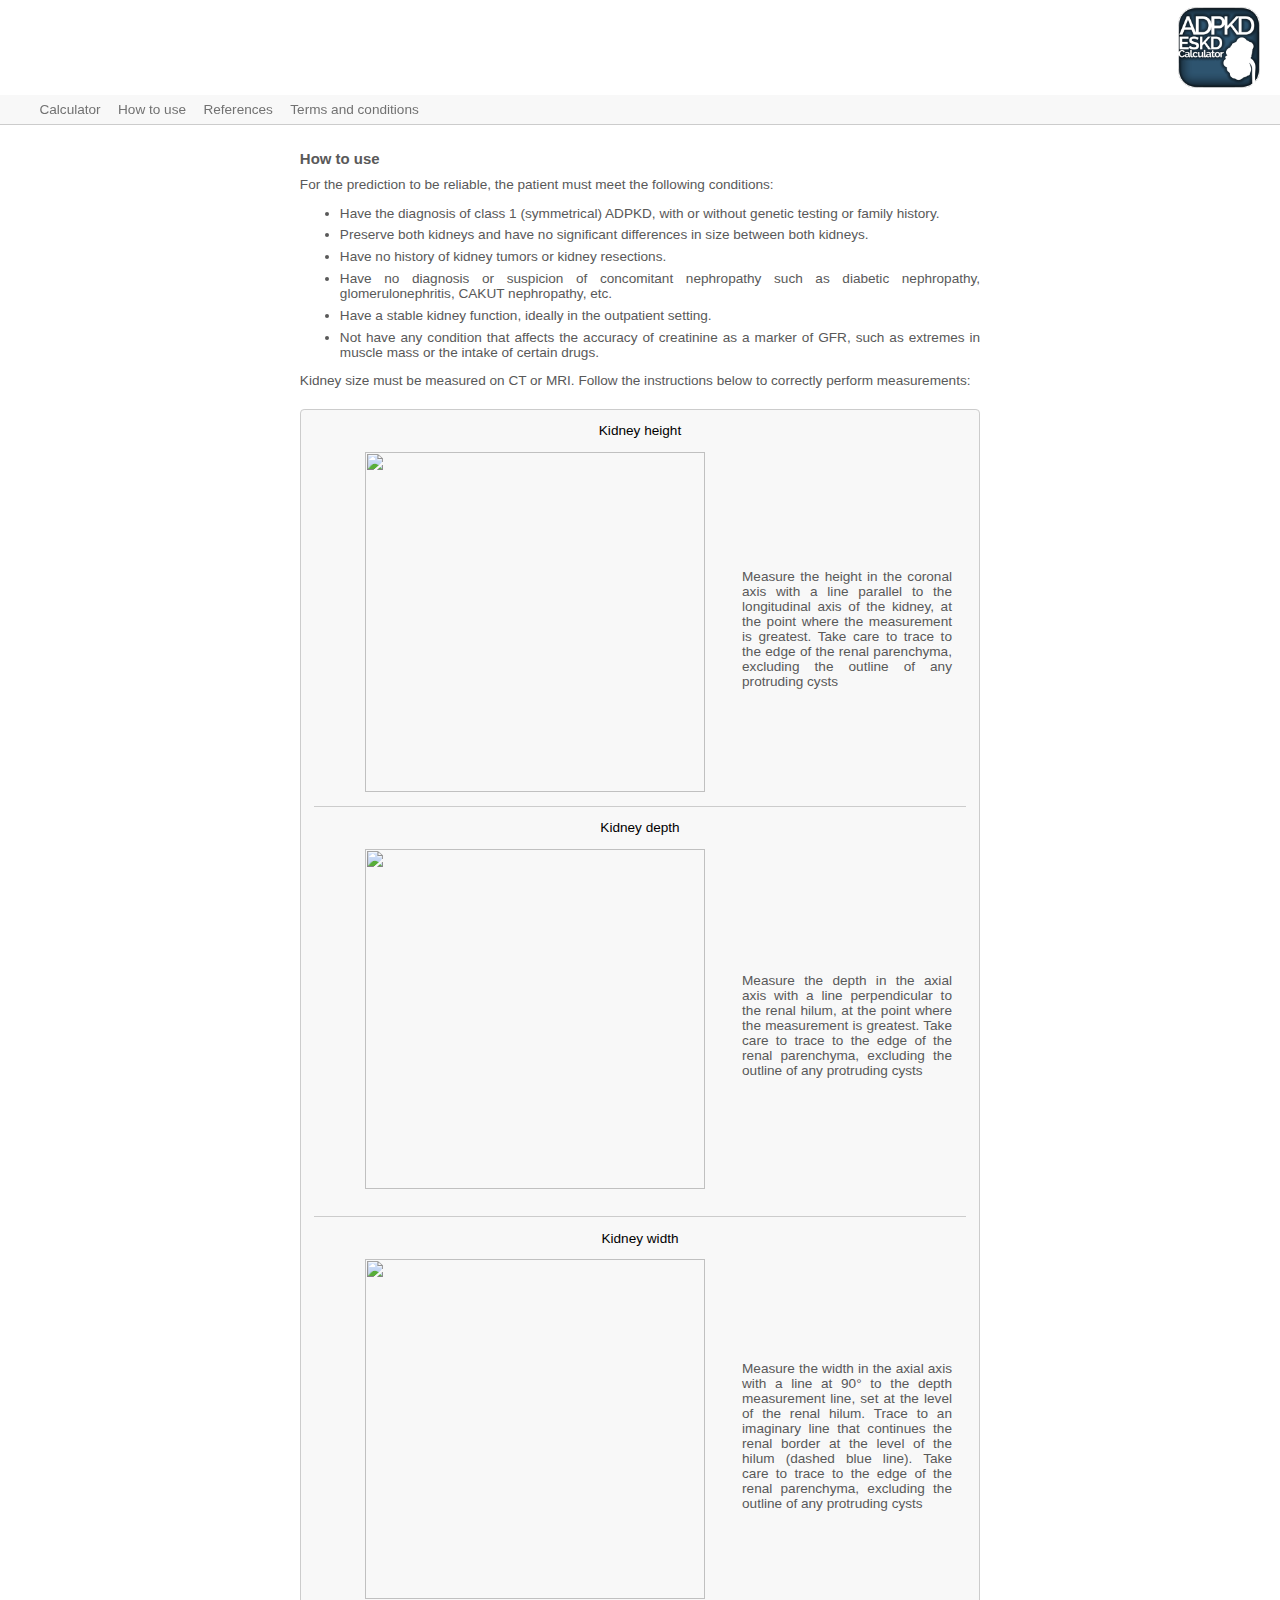
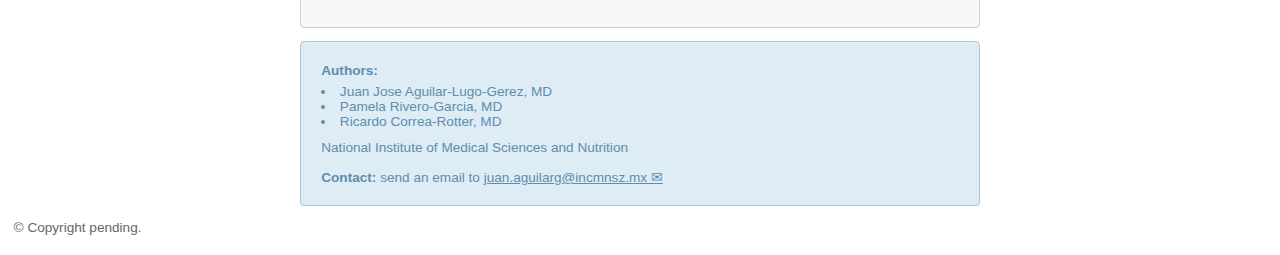
==== how_to_use.html @ 2967961a "a" ====
<html lang="en">
	
<head>
	<title>ADPKD Lifetime ESKD Risk Calculator</title>
	<link rel="apple-touch-icon" href="images/apple-touch-icon.png">
	<link rel="stylesheet" href="styles.css">
	<script src="jstat.js"></script>
	<link rel="icon" href="favicon.ico" type="image/x-icon" />
	<link rel="apple-touch-icon" href="images/icon-152.png">
	<meta name="theme-color" content="white"/>
	<meta name="mobile-web-app-capable" content="yes">
	<meta name="apple-mobile-web-app-status-bar-style" content="black">
	<meta name="apple-mobile-web-app-title" content="ADPKD lifetime ESKD risk model">
	<meta name="msapplication-TileImage" content="images/icon-144.png">
	<meta name="msapplication-TileColor" content="#FFFFFF">
	<link rel="manifest" href="manifest.json">
	<meta charset="utf-8">
</head>

<body>
	
<div id="loader_container">
	<div id="loader"></div>
</div>
		
<div id="header_fixed" class="header">
	<div class="header_title">
		<ul>
			<h1 class="header_title_text">ADPKD Lifetime ESKD Risk Calculator</h1>
			<img class="header_title_icon" src="images/icon_white.png">
		</ul>
	</div>
	<div class="header_navigator">
		<ui>
		   <li> <a href="index.html">Calculator</a></li>
		   <li> <a href="how_to_use.html">How to use</a></li>
		   <li> <a href="references.html">References</a></li>
		   <li> <a href="termsandconditions.html">Terms and conditions</a></li>
		</ui>
	</div>
</div>
	
<section>
  <div class="section_introduction section_introduction_short" id="section_introduction">
		<h1>How to use</h1>
		<span>For the prediction to be reliable, the patient must meet the following conditions:</span>
		<ul>
			<li>Have the diagnosis of class 1 (symmetrical) ADPKD, with or without genetic testing or family history.</li>
			<li>Preserve both kidneys and have no significant differences in size between both kidneys.</li>
			<li>Have no history of kidney tumors or kidney resections.</li>
			<li>Have no diagnosis or suspicion of concomitant nephropathy such as diabetic nephropathy, glomerulonephritis, CAKUT nephropathy, etc.</li>
			<li>Have a stable kidney function, ideally in the outpatient setting.</li>
			<li>Not have any condition that affects the accuracy of creatinine as a marker of GFR, such as extremes in muscle mass or the intake of certain drugs.</li>
	  	</ul>
		<span>Kidney size must be measured on CT or MRI. Follow the instructions below to correctly perform measurements:</span>
	</div>
</section>
	
<section class="section_how_to">
	<div class="how_to_box">
		<div class="how_to_axis_1">
			<span>Kidney height</span>
			<div class="how_to_imageandtext">
				<img class="how_to_image" src="images/tc_height.png">
				<div class="how_to_text">Measure the height in the coronal axis with a line parallel to the longitudinal axis of the kidney, at the point where the measurement is greatest. Take care to trace to the edge of the renal parenchyma, excluding the outline of any protruding cysts</div>
			</div>
		</div>
		<div class="how_to_axis_2">
			<span>Kidney depth</span>
			<div class="how_to_imageandtext">
				<img class="how_to_image" src="images/tc_depth.png">
				<div class="how_to_text">Measure the depth in the axial axis with a line perpendicular to the renal hilum, at the point where the measurement is greatest. Take care to trace to the edge of the renal parenchyma, excluding the outline of any protruding cysts</div>
			</div>
		</div>
		<div class="how_to_axis_2">
			<span>Kidney width</span>
			<div class="how_to_imageandtext">
				<img class="how_to_image" src="images/tc_width.png">
				<div class="how_to_text">Measure the width in the axial axis with a line at 90° to the depth measurement line, set at the level of the renal hilum. Trace to an imaginary line that continues the renal border at the level of the hilum (dashed blue line). Take care to trace to the edge of the renal parenchyma, excluding the outline of any protruding cysts</div>
			</div>
		</div>
	</div>
</section>

<footer>
	<div class="footer">
		<div class="footer_authors">
			<span class="footer_authors_word">Authors:</span>
			<ui>
				<li>Juan Jose Aguilar-Lugo-Gerez, MD</li>
				<li>Pamela Rivero-Garcia, MD</li>
				<li>Ricardo Correa-Rotter, MD</li>				
			</ui>
			<span class="footer_authors_institute">National Institute of Medical Sciences and Nutrition</span>
		</div>
		<div class="footer_contact">
			<span class="footer_contact_word">Contact:</span>
			<span>send an email to</span>
			<span><a href="mailto: juan.aguilarg@incmnsz.mx" class="footer_contact_mail">juan.aguilarg@incmnsz.mx &#9993;</a></span>
		</div>
	</div>
</footer>   
	
<div class="copyright">&copy; Copyright pending.</div>
		
<script src="scripts.js"></script>   

</body>

</html>
---- styles.css ----
@media only screen and (min-device-width: 480px){
*{font-size: .36cm}
}

@media only screen and (max-device-width: 480px){
*{font-size: .7cm}
}

input::-webkit-outer-spin-button,
input::-webkit-inner-spin-button {
  -webkit-appearance: none;
  margin: 0;
}

input[type=number] {
  -moz-appearance: textfield;
}

*{
	margin:none;
	padding:none;
	font-family:Verdana, Geneva, sans-serif;
	box-sizing:border-box;
}

body{
	margin:0;
	padding:0;
}

#loader_container {
    position: fixed;
    top: 0;
    left: 0;
    width: 100%;
    height: 100%;
    background-color: rgba(250,250,250,.8);
    display: flex;
    justify-content: center;
    align-items: center;
    z-index: 2;
}

@keyframes fadeOut {
 	0% {
    opacity: 1;
 }
 	100% {
	opacity: 0;
	display: none;
}
}

#loader {
    border: 8px solid #979797;
	border-top: 8px solid #2090B5;
    border-radius: 50%;
    width: 4em;
    height: 4em;
    animation: spin .4s linear infinite;
}

@keyframes spin {
    0% { transform: rotate(0deg); }
    100% { transform: rotate(360deg); }
}

#content {
    display: block;
}

.header{
	position: fixed;
	width: 100%;
	z-index: 3;
	border-top: solid #CCCCCC 200px;
	margin-top: -200px;
}

.header_title{
	margin:0;
	padding: 0;
	background-image:url(images/header.jpg);
	background-size:cover;
	border: 5em #7D4243;
}

.header_title ul{
	display:flex;
	justify-content:space-between;
	align-items:center;
	margin:0;
	padding:0;
}

.header_title_text{
	color:#FFF;
	padding-left:2em;
	padding-right:1em;
	flex-grow:9999;
	font-size:1.7em;
}

.header_title_icon{
	flex-grow:1;
	padding:.5em;
	margin-right:1em;
	width:30%;
	max-width:7em;
}

.header_navigator {
	padding: 0 0 .5em 2.4em;
	background-color:f8f8f8;
	border-bottom:solid #CCCCCC .3mm;
}

.header_navigator ul{
	white-space: nowrap;
	list-style: none;
}

.header_navigator li{
	display:inline-flex;	
	text-decoration:none;
	padding: .5em .5em 0 .5em;
	white-space: nowrap;
}

.header_navigator li a{
	color:#727272;
	text-decoration:none;
}

section {
	display:flex;
	justify-content:center;
	align-items:center;
	margin:0;
	padding:0;
}

.section_introduction {
	width:50em;
	color:595959;
	align-items:center;
	font-weight:normal;
	margin:-185px 2em 0em 2em;
	text-align: justify;
	z-index: 1;
}

.section_introduction_short {
	margin: 0 2em 1em 2em;
}

.section_introduction h1{
    font-size:1.1em;
	font-weight:bold;
}

.section_introduction li {
	margin: .5em 0 .5em 0;
}

.section_calculator {
	display:flex;
	flex-wrap: wrap;
	justify-content:space-around;
	align-items: baseline;
}

.calculator_input {
	flex-grow:9999;
	width:30em;
	border: solid #CCCCCC .3mm;
	border-radius:.3em;
	background-color:f8f8f8;
	padding:1.2em 1em 1em 1em;
	margin:0 1em 0 1em;
}

.units{
	display:flex;
	padding: 0 0 1.2em 0;
	border-bottom: solid #CCCCCC .3mm;
	margin: 0 0 1em 0;
}

.units_international{
	width:50%;
	flex-grow:9999;
	padding:.7em;
	border-radius:.3em 0 0 .3em;
	margin:0 -.2em 0 0;
}

.units_imperial{
	width:50%;
	flex-grow:9999;
	padding:.7em;
	border-radius:0 .3em .3em 0;
	margin:0 0 0 -.2em;
}

.calculator_predictor {
	display:flex;
}

.calculator_predictor_name {
	width:20em;
	margin:.1em;
	color:#000;
	padding:.5em;
	display:flex;
	align-items:center;
	border-radius:.3em;
}

.calculator_predictor_value {
	width:100%;
	margin:.2em;
	align-items:center;
	display:flex;
}

.calculator_predictor_value input {
    width:100%;
    padding:.6em;
	border: solid #868686 .3mm;
	border-radius:.3em;
}

.calculator_predictor_value_units {
    margin: 0 0 0 -2.7em;
	color:595959;
}

.calculator_predictor_value_units_years {
    margin-left:-3.5em;
	color:595959;
}

.calculator_predictor_value_height_international {
	width:100%;
	margin:.2em;
	align-items:center;
	display:flex;
}

.calculator_predictor_value_height_international input {
    width:100%;
    padding:.6em;
	border: solid #868686 .3mm;
	border-radius:.3em;
}

.calculator_predictor_value_height_international span {
	margin-left:-2em;
	color:595959;	
}

.calculator_predictor_value_height_imperial {
	width:100%;
	margin:.2em;
	align-items:center;
	display:flex;
}

#height_imperial_ft{
	width: 50%;
    padding:.6em;
	border: solid #868686 .3mm;
	border-radius:.3em 0 0 .3em;
	margin-right:-.1em;
}

#height_imperial_in{
	width: 50.8%;
    padding:.6em;
	border: solid #868686 .3mm;
	border-radius: 0 .3em .3em 0;
	margin:0;
}


#height_imperial_units_ft {
	margin: 0 1.2em 0 -2em;
	color:595959;	
}

#height_imperial_units_in{
	margin:0 -5em 0 -2em;
	color:595959;
}

.sex_male {
	width:50%;
	flex-grow:9999;
	padding:.7em;
	border-radius:.3em 0 0 .3em;
	margin: 0 -.2em 0 0;
}

.sex_female {
	width:50%;
	flex-grow:9999;
	padding:.7em;
	border-radius:0 .3em .3em 0;
	margin: 0 0 0 -.2em;
}

.creatinine_units {
    width:100%;
	margin:0;
	padding:0;
	display: flex;
}

.creatinine_units_mg{
	width:5.2em;
	flex-grow:9999;
	padding:.6em;
	border-radius:0;
	margin: 0 -.2em 0 -.2em;
}

.creatinine_units_mmol{
	width:5.2em;
	flex-grow:9999;
	padding:.6em;
	border-radius:0 .3em .3em 0;
	margin: 0 0 0 -.2em;
}

.calculator_input_kidney_side{
	padding: .6em;
	border-top: solid #CCCCCC .3mm;
	margin: 1em 0 0 0;
	text-align: center;
}

.error {
	display: none;
}

.error_triangle_container {
	display: flex;
	margin: -.6em 0 -.8em 0;
}
	
.error_triangle_pre_box {
	width:20em;
	margin:.1em;
	padding:.5em;
	display:flex;
}

.error_triangle_box {
	width:100%;
	display: flex;
}

.error_triangle {
	width: 0;
	height: 0;
	border-left: .75em solid transparent;
	border-right: .75em solid transparent;
	border-bottom: 1.5em solid #953031;
	margin: 0 0 0 1em;
}

.error_container {
	display: flex;
}
	
.error_pre_box {
	width:20em;
	margin:.1em;
	padding:.5em;
	display:flex;
}

.error_message {
	width:100%;
	margin:.2em;
	padding: .5em 0 .5em 0;
	text-align: center;
 	background-color: #EFDEDE;
	border-radius: .3em;
	font-size: 1em;
	color:#953031;
	border: solid #953031 .3mm;
}

.calculator_output {
	width:18em;
	flex-grow: 9999;
	margin:0;
	display: block;
	border: solid #CCCCCC .3mm;
	border-radius:.3em;
	background-color:f8f8f8;
	margin:1em 1em 0 1em;
	padding:.6em 1em 0 1em;
}

.calculator_output_buttons {
	display:flex;
	margin: 0 0 .7em 0;
}

.calculate {
	width:50%;
	flex-grow:9999;
	padding:1em 1em 1em .6em;
	border-radius:.3em 0 0 .3em;
	color:#000000;
	cursor:pointer;
	margin:.3em;
	margin-right:-.2em;
	background-color:#C2E5D7;
	border: solid #868686 .3mm;
}

.calculate:hover {
	background-color:#A9DAC6;
}

.calculate:disabled{
	background-color:f8f8f8;
	color:#BFBFBF;
	border: solid #BFBFBF .3mm;
	cursor:default;
}

.clean {
	width:50%;
	flex-grow:9999;
	padding:1em;
	border-radius:0 .3em .3em 0;
	color:#090909;
	cursor:pointer;
	margin:.3em;
	margin-left:-.2em;
	border: solid #868686 .3mm;
	background-color:#E6C9C9;
}

.clean:hover {
	background-color:#DAAFAF;
}

.calculator_output_results {
	padding: 0 0 1.5em 0;
}

.calculator_output_result {
	color:#0B0B0B;	
	padding: 0em 1.5em 0 1.5em;
	border-top: solid #CCCCCC .3mm;
	margin: 1em 0 0 0;
	text-align: center;
	align-content:space-around;
	display: block;
}

.calculator_output_result_value {
	display: block;
	margin-top: .6em;
	font-size: 1.2em;
}

.calculator_output_result_descriptor {
	display: block;
	margin-top: .6em;
	color:595959;
}

.calculator_output_result_risk_container {
	display: flex;
	justify-content: space-between;
	align-items: center;
	width: 100%;
	height: 2em;
}

.calculator_output_result_risk_box{
	flex: 1; 
	height: 2em;
	margin: 2em -1px 0 0;
}

#calculator_output_result_risk_box_1{
	flex-basis: 5%;
	border-radius:.3em 0 0 .3em;
	background-color:#C2E5D7;
	border: solid #868686 .3mm;
}

#calculator_output_result_risk_box_2{
	flex-basis: 30%;
	background-color:#D7EBD1;
	border: solid #868686 .3mm;
}

#calculator_output_result_risk_box_3{
	flex-basis: 30%;
	background-color:#FFFADD;
	border: solid #868686 .3mm;
}

#calculator_output_result_risk_box_4{
	flex-basis: 30%;
	background-color:#F5E5D8;
	border: solid #868686 .3mm;
}

#calculator_output_result_risk_box_5{
	flex-basis: 5%;
	border-radius:0 .3em .3em 0;
	background-color:#E6C9C9;
	border: solid #868686 .3mm;
}

#calculator_output_result_risk_pre_triangle{
	flex: 1; 
	flex-basis: 90%;
}

#calculator_output_result_risk_triangle{
	flex: 1; 
	width: 0;
	height: 0;
	border-left: .75em solid transparent;
	border-right: .75em solid transparent;
	border-bottom: 1.5em solid #595959;
	margin: -.5em -.75em 0 -.75em;
}

#calculator_output_result_risk_post_triangle{
	flex: 1; 
	flex-basis: 10%;
}

#result_risk_category{
	flex: 1; 
	color:#000000;
	margin: 0 -.75em 0 -.75em;
	color:#0B0B0B;	
	text-align: center;
	font-size: 1.2em;
}

footer {
	display:flex;
	justify-content:center;
	align-items:center;
	margin:0;
	padding:0;
}

.footer {
	width:50em;
	border: solid #ACC3D4 .3mm;
	border-radius:.3em;
	background-color:deecf6;
	margin:1em;
	padding:1em;
	color:608cae;
	display:flex;
	flex-wrap:wrap;
	align-items:center;
}

.footer_authors {
	flex-grow:9999;
	margin:.5em;
}

.footer_authors_word {
	display:block;
	font-weight:bold;
	margin-bottom:.5em;
}

.footer_authors_institute {
	display:block;
	margin-top:.8em;
	font-weight:lighter;
	font-size: 1em;
}

.footer_contact {
	display:block;
	flex-grow:1;
	margin:.5em;
}

.footer_contact_word {
	font-weight:bold;
}

.footer_contact_mail{
	text-decoration:underline;
	color:608cae;
	cursor:pointer;
}

.flipped{
    transform: scaleX(-1);
    display: inline-block;
	text-decoration:underline;
	color:608cae;
	cursor:pointer;
}

.copyright {
	width:20em;
	margin:0 1em 1.5em 1em;
	color:#666;
}

.button_grey {
	background-color:#E9E9E9;
	border: solid #868686 .3mm;
	color:#0E0E0E;
	cursor:pointer;
}

.button_grey:hover{
	background-color:#DCDCDC;
}

.button_grey_clicked{
	background-color:#C3C3C3;
}

.button_grey_clicked:hover{
	background-color:#C3C3C3;
}

.section_how_to {
	display:flex;
	justify-content:space-around;
	align-items: baseline;
	color:#000;
	margin: .5em 0 0 0;
}

.how_to_box {
	width:50em;
	border: solid #CCCCCC .3mm;
	border-radius:.3em;
	background-color:f8f8f8;
	padding: 0em 1em 0em 1em;
	margin:0 1em 0 1em;
}

.how_to_axis_1{
	padding: 0em;
	text-align: center;
	margin: 1em 0 1em 0;
}

.how_to_axis_2{
	border-top: solid #CCCCCC .3mm;
	padding: 1em 0 1em 0;
	text-align: center;
	margin: 0;
}

.how_to_imageandtext{
	display: flex;
	flex-wrap: wrap;
	justify-content:space-around;
	margin: 1em;
}

.how_to_image{
	flex-grow:9999;
	width:25em;
	padding: 0 1em 0 1em;
}

.how_to_text{
	flex-grow:9999;
	width:10em;
	text-align: justify;
    display: flex;
    align-items: center;
	margin: 1em 0 0 0;
	color: 595959;
}
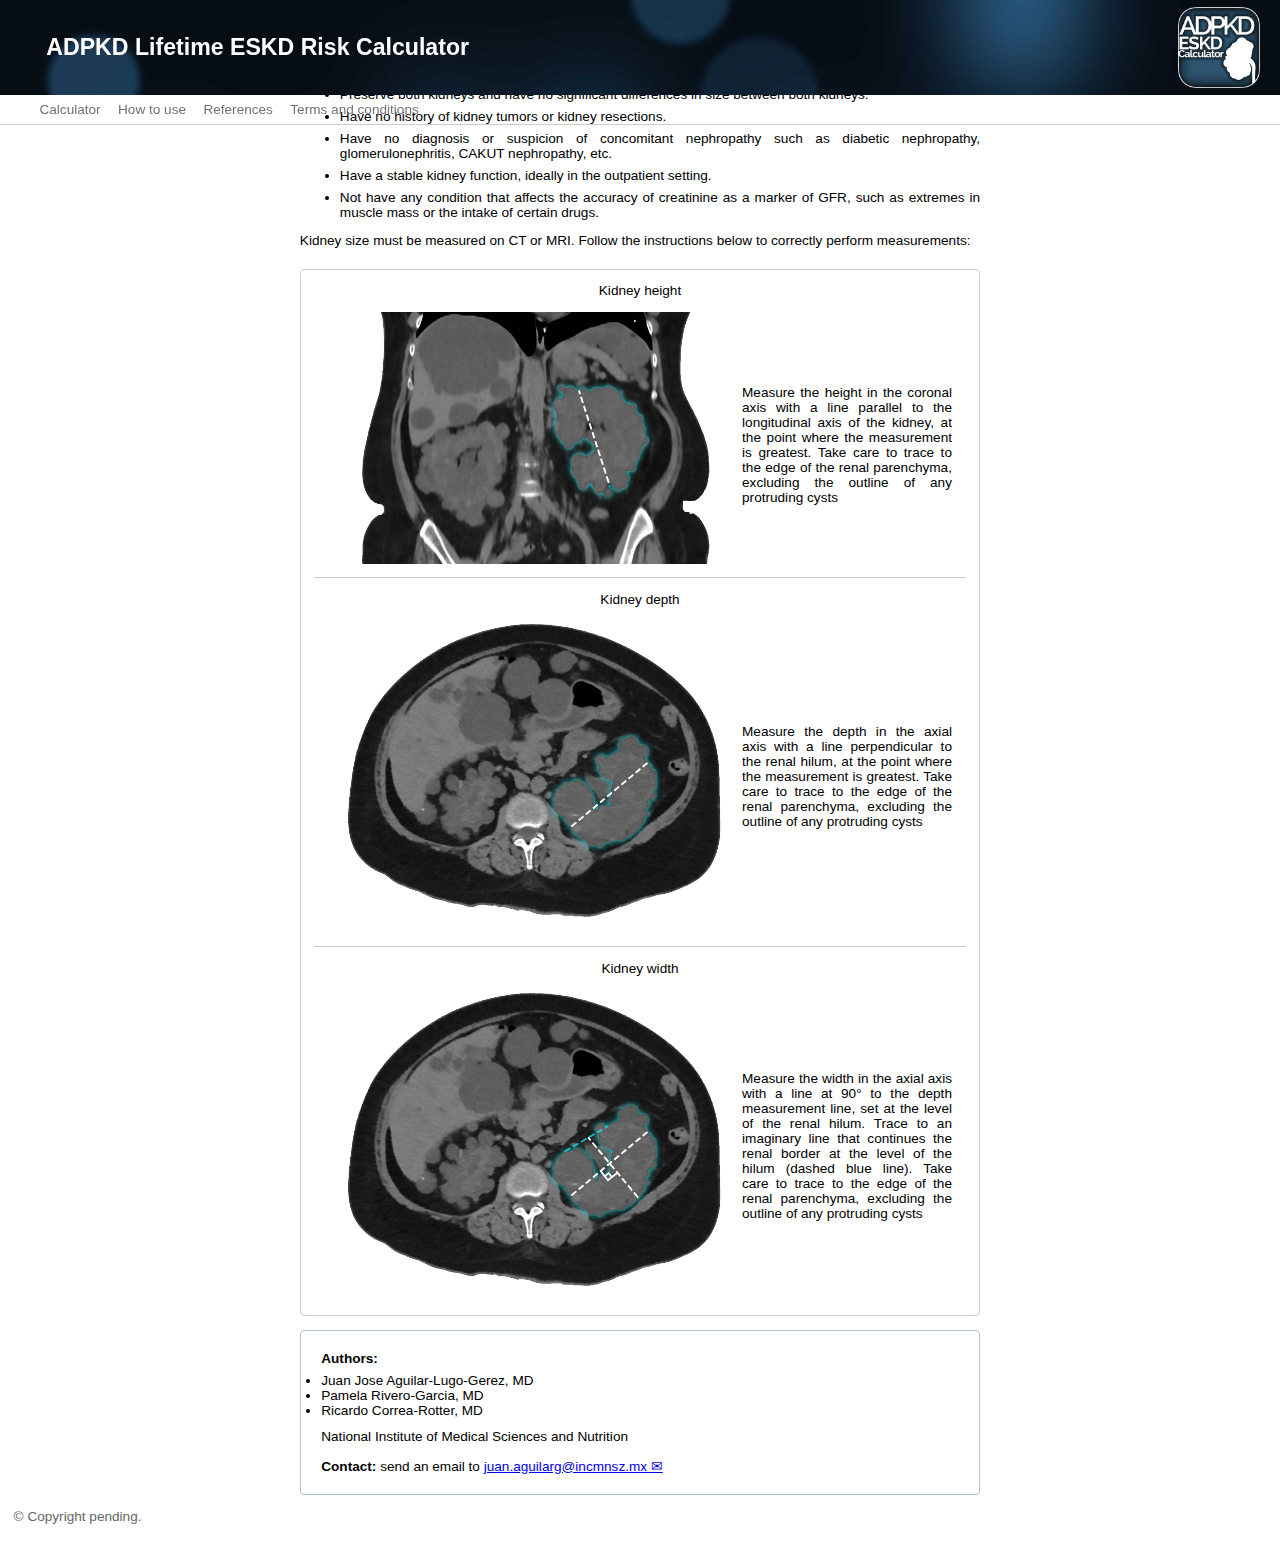
==== commit c4260d22: "a" ====
--- a/how_to_use.html
+++ b/how_to_use.html
@@ -1,3 +1,4 @@
+<!DOCTYPE html>
 <html lang="en">
 	
 <head>
@@ -15,6 +16,7 @@
 	<meta name="msapplication-TileColor" content="#FFFFFF">
 	<link rel="manifest" href="manifest.json">
 	<meta charset="utf-8">
+	<meta name="apple-mobile-web-app-status-bar-style" content="black">
 </head>
 
 <body>
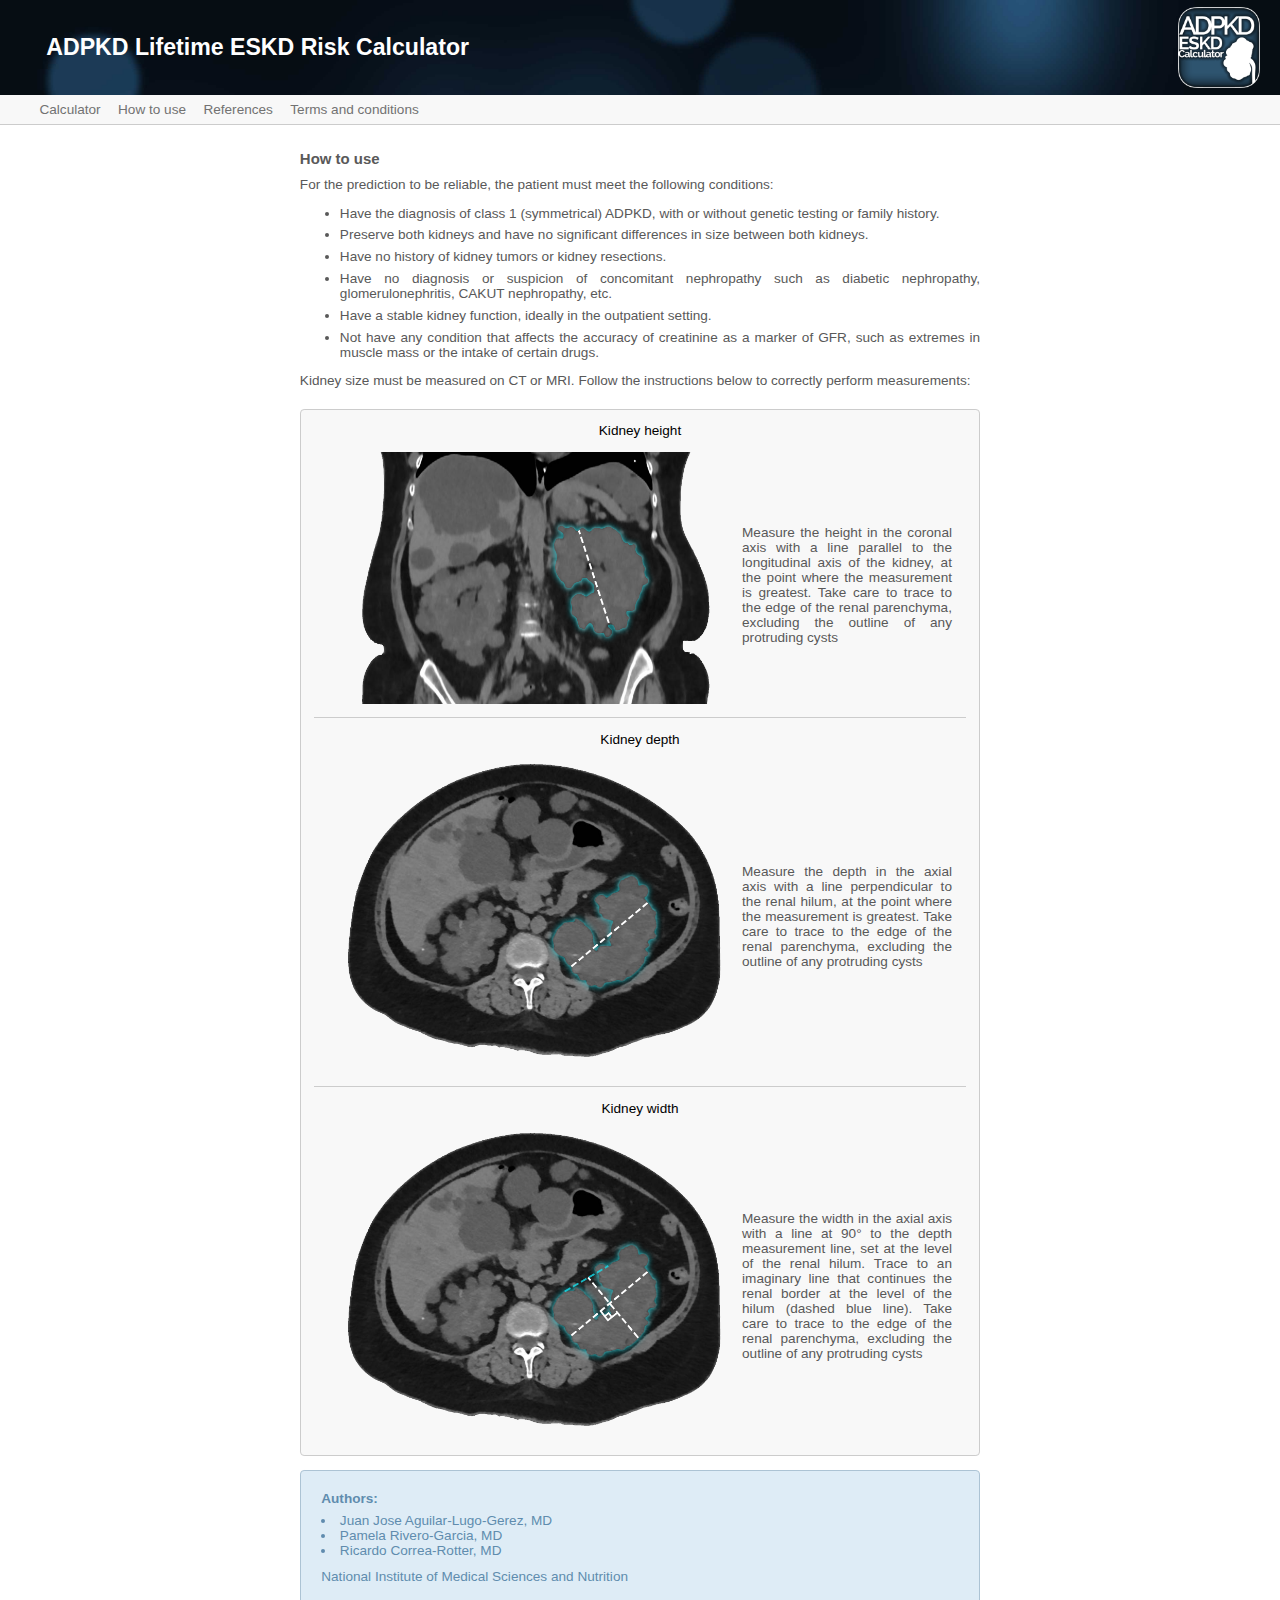
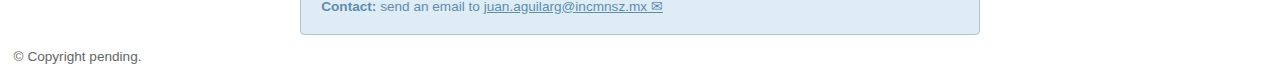
==== commit d1203f42: "A" ====
--- a/how_to_use.html
+++ b/how_to_use.html
@@ -1,4 +1,3 @@
-<!DOCTYPE html>
 <html lang="en">
 	
 <head>
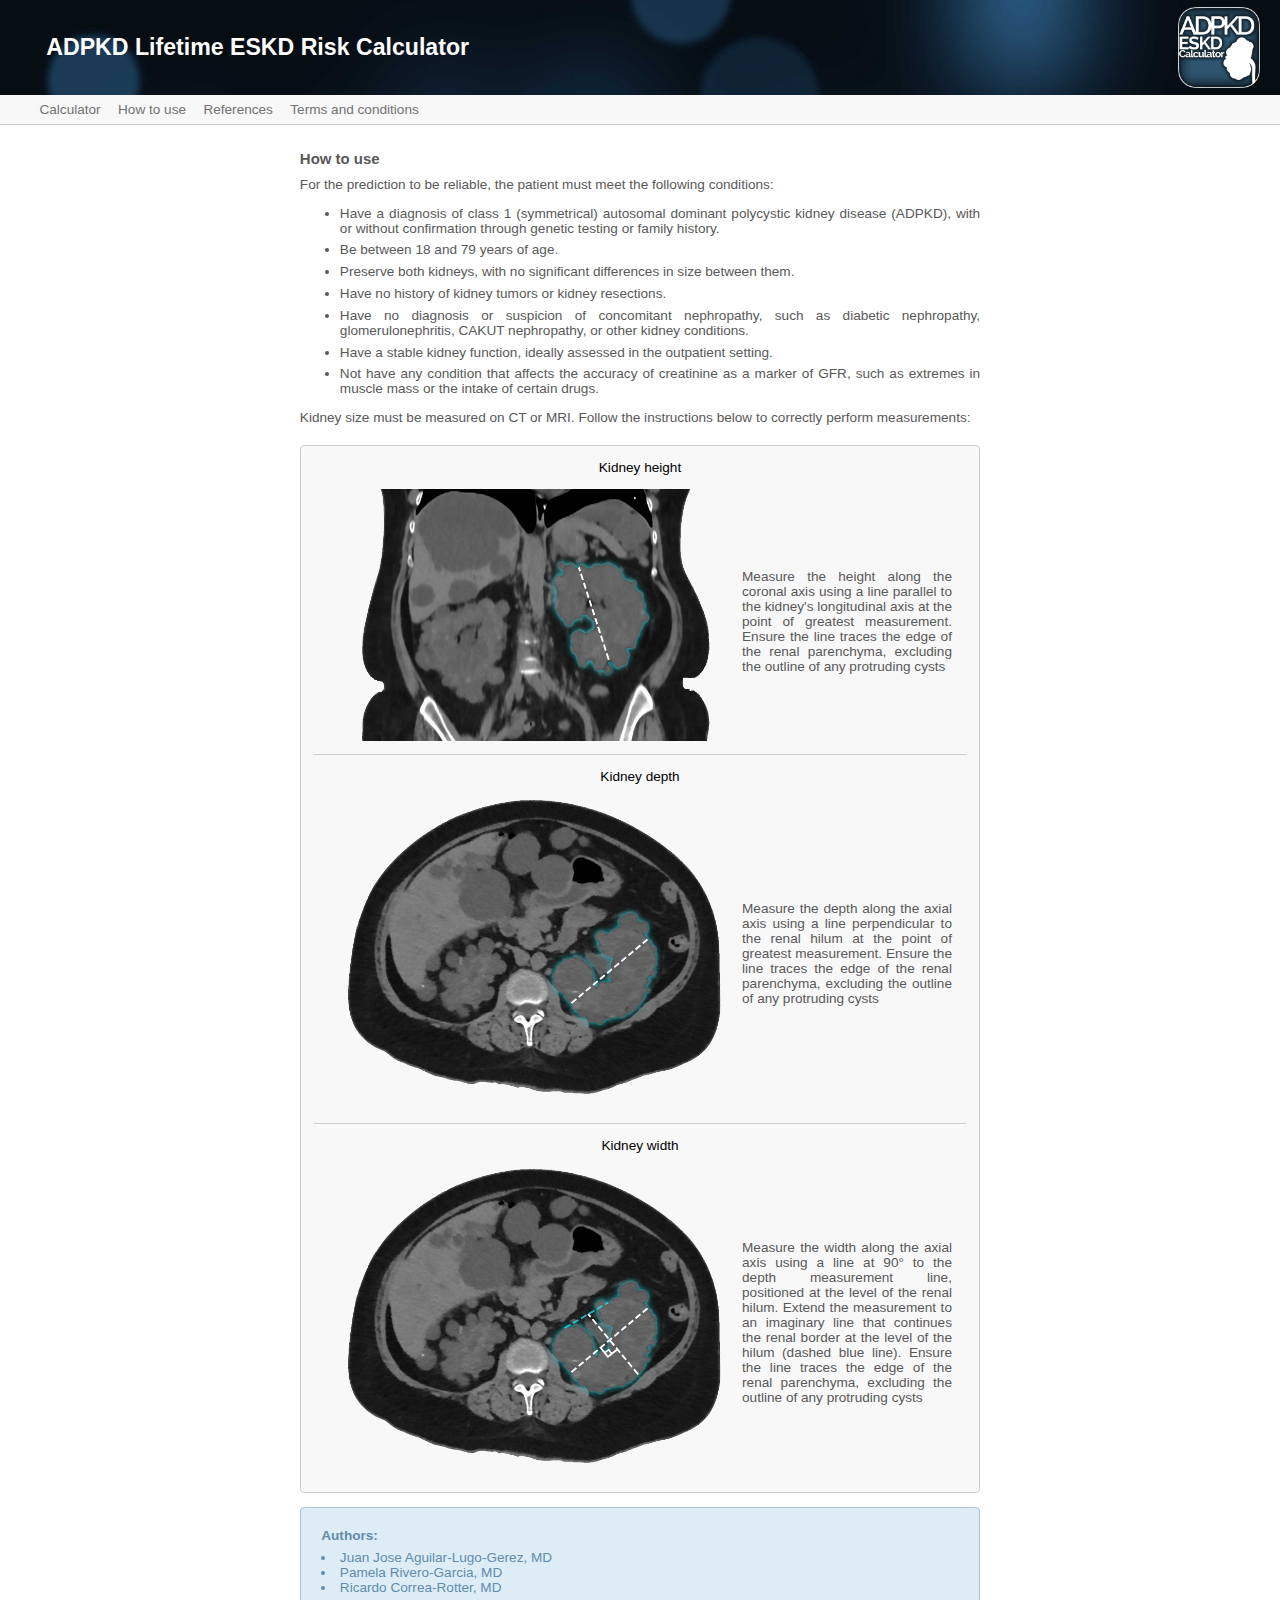
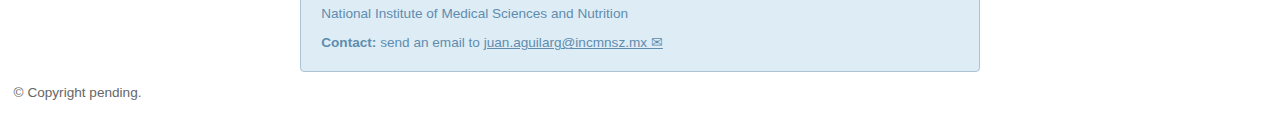
==== commit 932b8caf: "a" ====
--- a/how_to_use.html
+++ b/how_to_use.html
@@ -42,15 +42,16 @@
 </div>
 	
 <section>
-  <div class="section_introduction section_introduction_short" id="section_introduction">
+  <div class="section_introduction" id="section_introduction">
 		<h1>How to use</h1>
 		<span>For the prediction to be reliable, the patient must meet the following conditions:</span>
 		<ul>
-			<li>Have the diagnosis of class 1 (symmetrical) ADPKD, with or without genetic testing or family history.</li>
-			<li>Preserve both kidneys and have no significant differences in size between both kidneys.</li>
+			<li>Have a diagnosis of class 1 (symmetrical) autosomal dominant polycystic kidney disease (ADPKD), with or without confirmation through genetic testing or family history.</li>
+			<li>Be between 18 and 79 years of age.</li>
+			<li>Preserve both kidneys, with no significant differences in size between them.</li>
 			<li>Have no history of kidney tumors or kidney resections.</li>
-			<li>Have no diagnosis or suspicion of concomitant nephropathy such as diabetic nephropathy, glomerulonephritis, CAKUT nephropathy, etc.</li>
-			<li>Have a stable kidney function, ideally in the outpatient setting.</li>
+			<li>Have no diagnosis or suspicion of concomitant nephropathy, such as diabetic nephropathy, glomerulonephritis, CAKUT nephropathy, or other kidney conditions.</li>
+			<li>Have a stable kidney function, ideally assessed in the outpatient setting.</li>
 			<li>Not have any condition that affects the accuracy of creatinine as a marker of GFR, such as extremes in muscle mass or the intake of certain drugs.</li>
 	  	</ul>
 		<span>Kidney size must be measured on CT or MRI. Follow the instructions below to correctly perform measurements:</span>
@@ -63,21 +64,21 @@
 			<span>Kidney height</span>
 			<div class="how_to_imageandtext">
 				<img class="how_to_image" src="images/tc_height.png">
-				<div class="how_to_text">Measure the height in the coronal axis with a line parallel to the longitudinal axis of the kidney, at the point where the measurement is greatest. Take care to trace to the edge of the renal parenchyma, excluding the outline of any protruding cysts</div>
+				<div class="how_to_text">Measure the height along the coronal axis using a line parallel to the kidney's longitudinal axis at the point of greatest measurement. Ensure the line traces the edge of the renal parenchyma, excluding the outline of any protruding cysts</div>
 			</div>
 		</div>
 		<div class="how_to_axis_2">
 			<span>Kidney depth</span>
 			<div class="how_to_imageandtext">
 				<img class="how_to_image" src="images/tc_depth.png">
-				<div class="how_to_text">Measure the depth in the axial axis with a line perpendicular to the renal hilum, at the point where the measurement is greatest. Take care to trace to the edge of the renal parenchyma, excluding the outline of any protruding cysts</div>
+				<div class="how_to_text">Measure the depth along the axial axis using a line perpendicular to the renal hilum at the point of greatest measurement. Ensure the line traces the edge of the renal parenchyma, excluding the outline of any protruding cysts</div>
 			</div>
 		</div>
 		<div class="how_to_axis_2">
 			<span>Kidney width</span>
 			<div class="how_to_imageandtext">
 				<img class="how_to_image" src="images/tc_width.png">
-				<div class="how_to_text">Measure the width in the axial axis with a line at 90° to the depth measurement line, set at the level of the renal hilum. Trace to an imaginary line that continues the renal border at the level of the hilum (dashed blue line). Take care to trace to the edge of the renal parenchyma, excluding the outline of any protruding cysts</div>
+				<div class="how_to_text">Measure the width along the axial axis using a line at 90° to the depth measurement line, positioned at the level of the renal hilum. Extend the measurement to an imaginary line that continues the renal border at the level of the hilum (dashed blue line). Ensure the line traces the edge of the renal parenchyma, excluding the outline of any protruding cysts</div>
 			</div>
 		</div>
 	</div>
--- a/styles.css
+++ b/styles.css
@@ -145,13 +145,9 @@
 	color:595959;
 	align-items:center;
 	font-weight:normal;
-	margin:-185px 2em 0em 2em;
+	margin:-185px 2em 1em 2em;
 	text-align: justify;
 	z-index: 1;
-}
-
-.section_introduction_short {
-	margin: 0 2em 1em 2em;
 }
 
 .section_introduction h1{
@@ -163,21 +159,81 @@
 	margin: .5em 0 .5em 0;
 }
 
+.hidden {
+	display: none;
+}
+
+.section_install {
+	display: none;
+	margin: 0em 2em 1em 2em;
+	width:50em;
+	border-radius:.3em;
+	padding:1em;
+	color:#000000;
+	background-color:#eefff7;
+	border: solid #868686 .3mm;
+	gap: 1em;
+    align-items: center;
+}
+
+.install_button {
+	flex: 1; 
+	padding:.5em .5em .5em .5em;
+	border-radius:.3em;
+	color:#000000;
+	cursor:pointer;
+	margin:0em;
+	background-color:#C2E5D7;
+	border: solid #868686 .3mm;
+
+}
+
+.install_button:hover {
+	background-color:#A9DAC6;
+}
+
+
+.section_install span {
+	flex: 2; 
+	text-align:center;
+}
+
+.installation_instructions{
+	display: none;
+	margin: 0em 2em 1em 2em;
+	width:50em;
+	border-radius:.3em;
+	padding:0 1em 0 1em;
+	color:#000000;
+	background-color:#eefff7;
+	border: solid #868686 .3mm;
+	text-align: center;
+	justify-content: center;
+}
+
+.export_icon {
+	width: 1em;
+	height: 1em;
+}
+
 .section_calculator {
 	display:flex;
 	flex-wrap: wrap;
+	gap: 1em;
+	margin:0 2em 1em 2em;
 	justify-content:space-around;
-	align-items: baseline;
+	align-items:flex-start;
+	width:50em;
+
 }
 
 .calculator_input {
 	flex-grow:9999;
-	width:30em;
+	width:29em;
 	border: solid #CCCCCC .3mm;
 	border-radius:.3em;
 	background-color:f8f8f8;
 	padding:1.2em 1em 1em 1em;
-	margin:0 1em 0 1em;
 }
 
 .units{
@@ -338,6 +394,7 @@
 	border-top: solid #CCCCCC .3mm;
 	margin: 1em 0 0 0;
 	text-align: center;
+	font-size: 1em;
 }
 
 .error {
@@ -394,14 +451,13 @@
 }
 
 .calculator_output {
-	width:18em;
+	width:20em;
 	flex-grow: 9999;
 	margin:0;
 	display: block;
 	border: solid #CCCCCC .3mm;
 	border-radius:.3em;
 	background-color:f8f8f8;
-	margin:1em 1em 0 1em;
 	padding:.6em 1em 0 1em;
 }
 
@@ -547,7 +603,6 @@
 	flex: 1; 
 	color:#000000;
 	margin: 0 -.75em 0 -.75em;
-	color:#0B0B0B;	
 	text-align: center;
 	font-size: 1.2em;
 }
@@ -565,9 +620,9 @@
 	border: solid #ACC3D4 .3mm;
 	border-radius:.3em;
 	background-color:deecf6;
-	margin:1em;
+	margin:0 2em 1em 2em;
 	padding:1em;
-	color:608cae;
+	color:#608cae;
 	display:flex;
 	flex-wrap:wrap;
 	align-items:center;
@@ -603,7 +658,7 @@
 
 .footer_contact_mail{
 	text-decoration:underline;
-	color:608cae;
+	color:#608cae;
 	cursor:pointer;
 }
 
@@ -611,7 +666,7 @@
     transform: scaleX(-1);
     display: inline-block;
 	text-decoration:underline;
-	color:608cae;
+	color:#608cae;
 	cursor:pointer;
 }
 
@@ -645,7 +700,7 @@
 	justify-content:space-around;
 	align-items: baseline;
 	color:#000;
-	margin: .5em 0 0 0;
+	margin: .5em 2em 0 2em;
 }
 
 .how_to_box {
@@ -654,13 +709,14 @@
 	border-radius:.3em;
 	background-color:f8f8f8;
 	padding: 0em 1em 0em 1em;
-	margin:0 1em 0 1em;
+	margin:0 0 1em 0;
 }
 
 .how_to_axis_1{
 	padding: 0em;
 	text-align: center;
 	margin: 1em 0 1em 0;
+
 }
 
 .how_to_axis_2{
@@ -668,6 +724,7 @@
 	padding: 1em 0 1em 0;
 	text-align: center;
 	margin: 0;
+
 }
 
 .how_to_imageandtext{
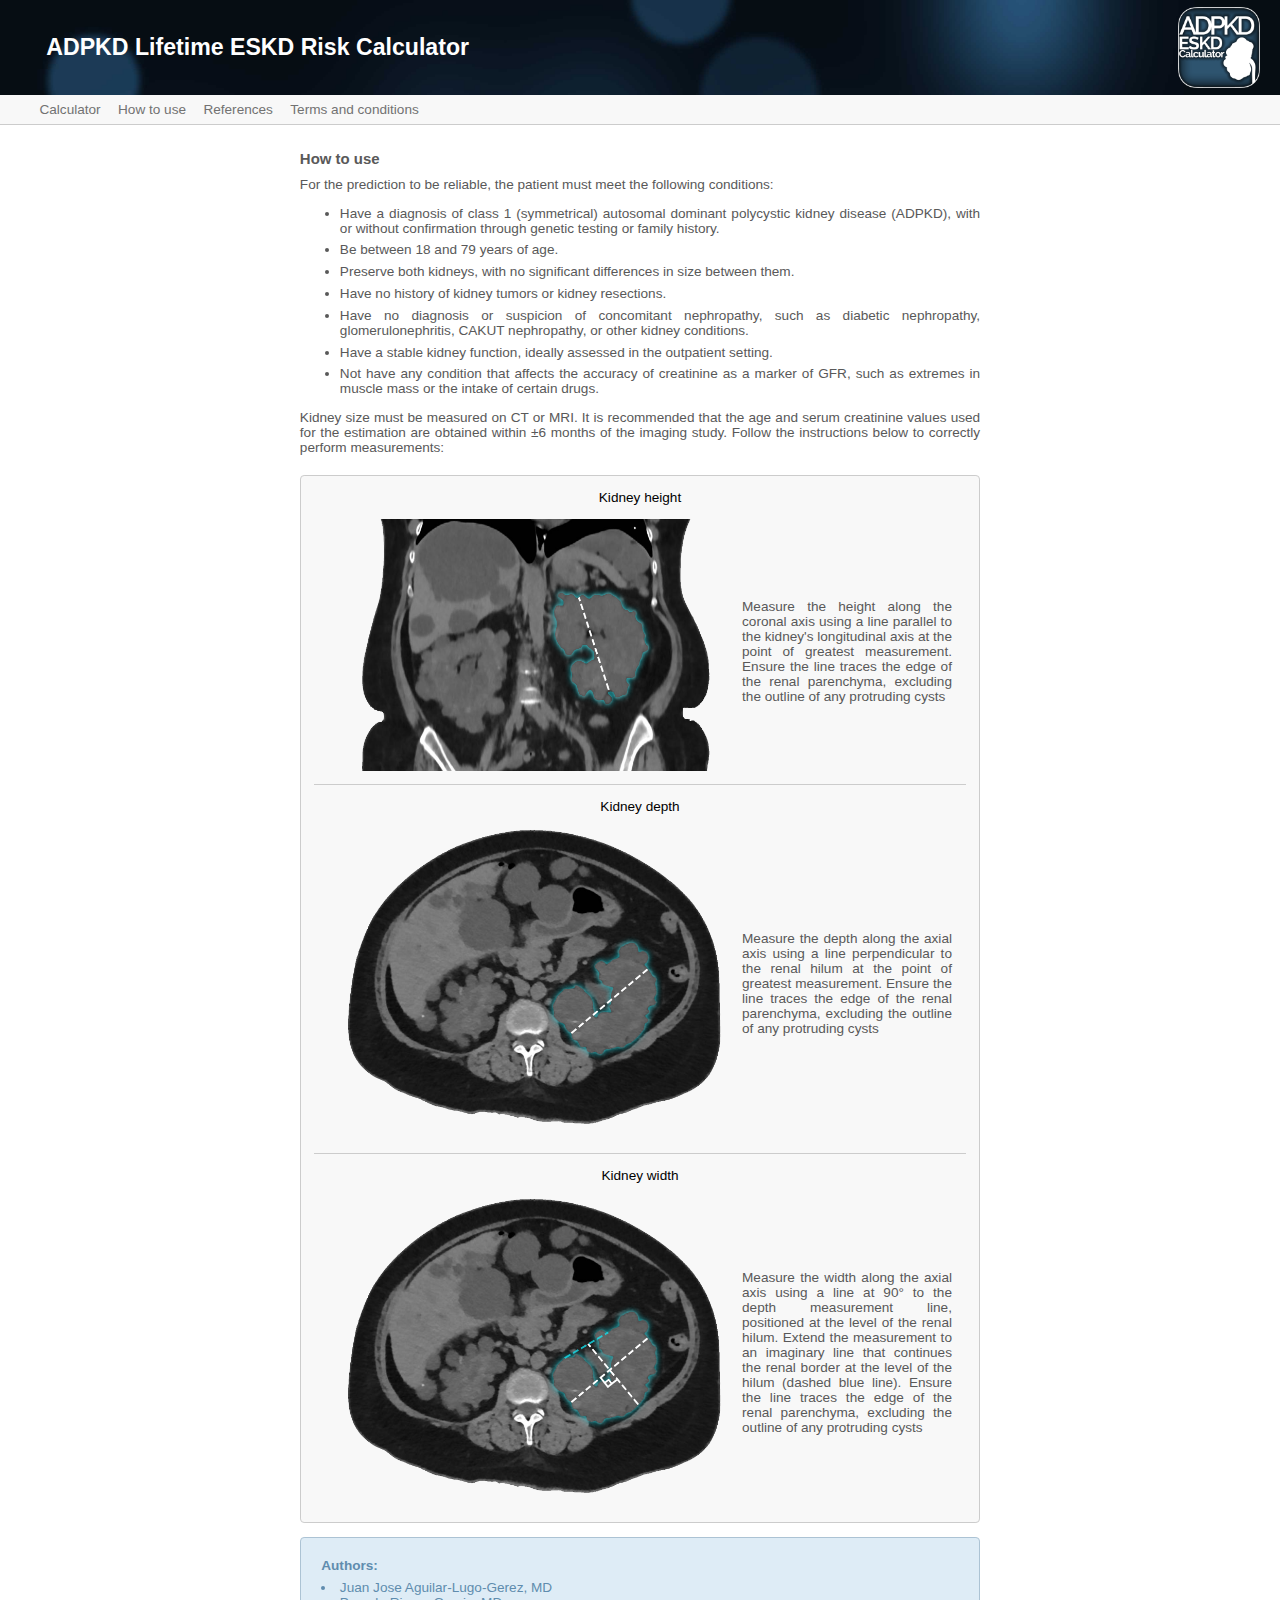
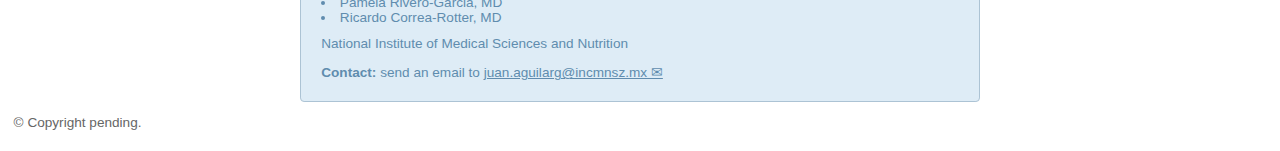
==== commit 23efe36e: "a" ====
--- a/how_to_use.html
+++ b/how_to_use.html
@@ -54,7 +54,7 @@
 			<li>Have a stable kidney function, ideally assessed in the outpatient setting.</li>
 			<li>Not have any condition that affects the accuracy of creatinine as a marker of GFR, such as extremes in muscle mass or the intake of certain drugs.</li>
 	  	</ul>
-		<span>Kidney size must be measured on CT or MRI. Follow the instructions below to correctly perform measurements:</span>
+		<span>Kidney size must be measured on CT or MRI. It is recommended that the age and serum creatinine values used for the estimation are obtained within ±6 months of the imaging study. Follow the instructions below to correctly perform measurements:</span>
 	</div>
 </section>
 	
--- a/styles.css
+++ b/styles.css
@@ -389,10 +389,17 @@
 	margin: 0 0 0 -.2em;
 }
 
-.calculator_input_kidney_side{
-	padding: .6em;
+.calculator_input_kidney_left{
+	padding: 1em .6em .6em .6em;
 	border-top: solid #CCCCCC .3mm;
 	margin: 1em 0 0 0;
+	text-align: center;
+	font-size: 1em;
+}
+
+.calculator_input_kidney_right{
+	padding: .6em;
+	margin: .5em 0 0 0;
 	text-align: center;
 	font-size: 1em;
 }
@@ -450,6 +457,44 @@
 	border: solid #953031 .3mm;
 }
 
+.calculator_input_tkv_or_measurements {
+	display:flex;
+	margin: 1em 0 0 0;
+	border-top: solid #CCCCCC .3mm;
+	padding: 1.2em 0 0 0;
+
+}
+
+.enter_measurements{
+	width:50%;
+	flex-grow:9999;
+	padding:.7em;
+	border-radius:.3em 0 0 .3em;
+	margin:0 -.2em 0 0;
+	border: solid #868686 .3mm;
+
+}
+
+.enter_tkv{
+	width:50%;
+	flex-grow:9999;
+	padding:.7em;
+	border-radius:0 .3em .3em 0;
+	margin:0 0 0 -.2em;
+	border: solid #868686 .3mm;
+
+}
+
+#calculator_input_measurements{
+	display:none;
+}
+
+#calculator_input_tkv{
+	margin:1em 0 0 0;
+	display:none;	
+}
+
+
 .calculator_output {
 	width:20em;
 	flex-grow: 9999;
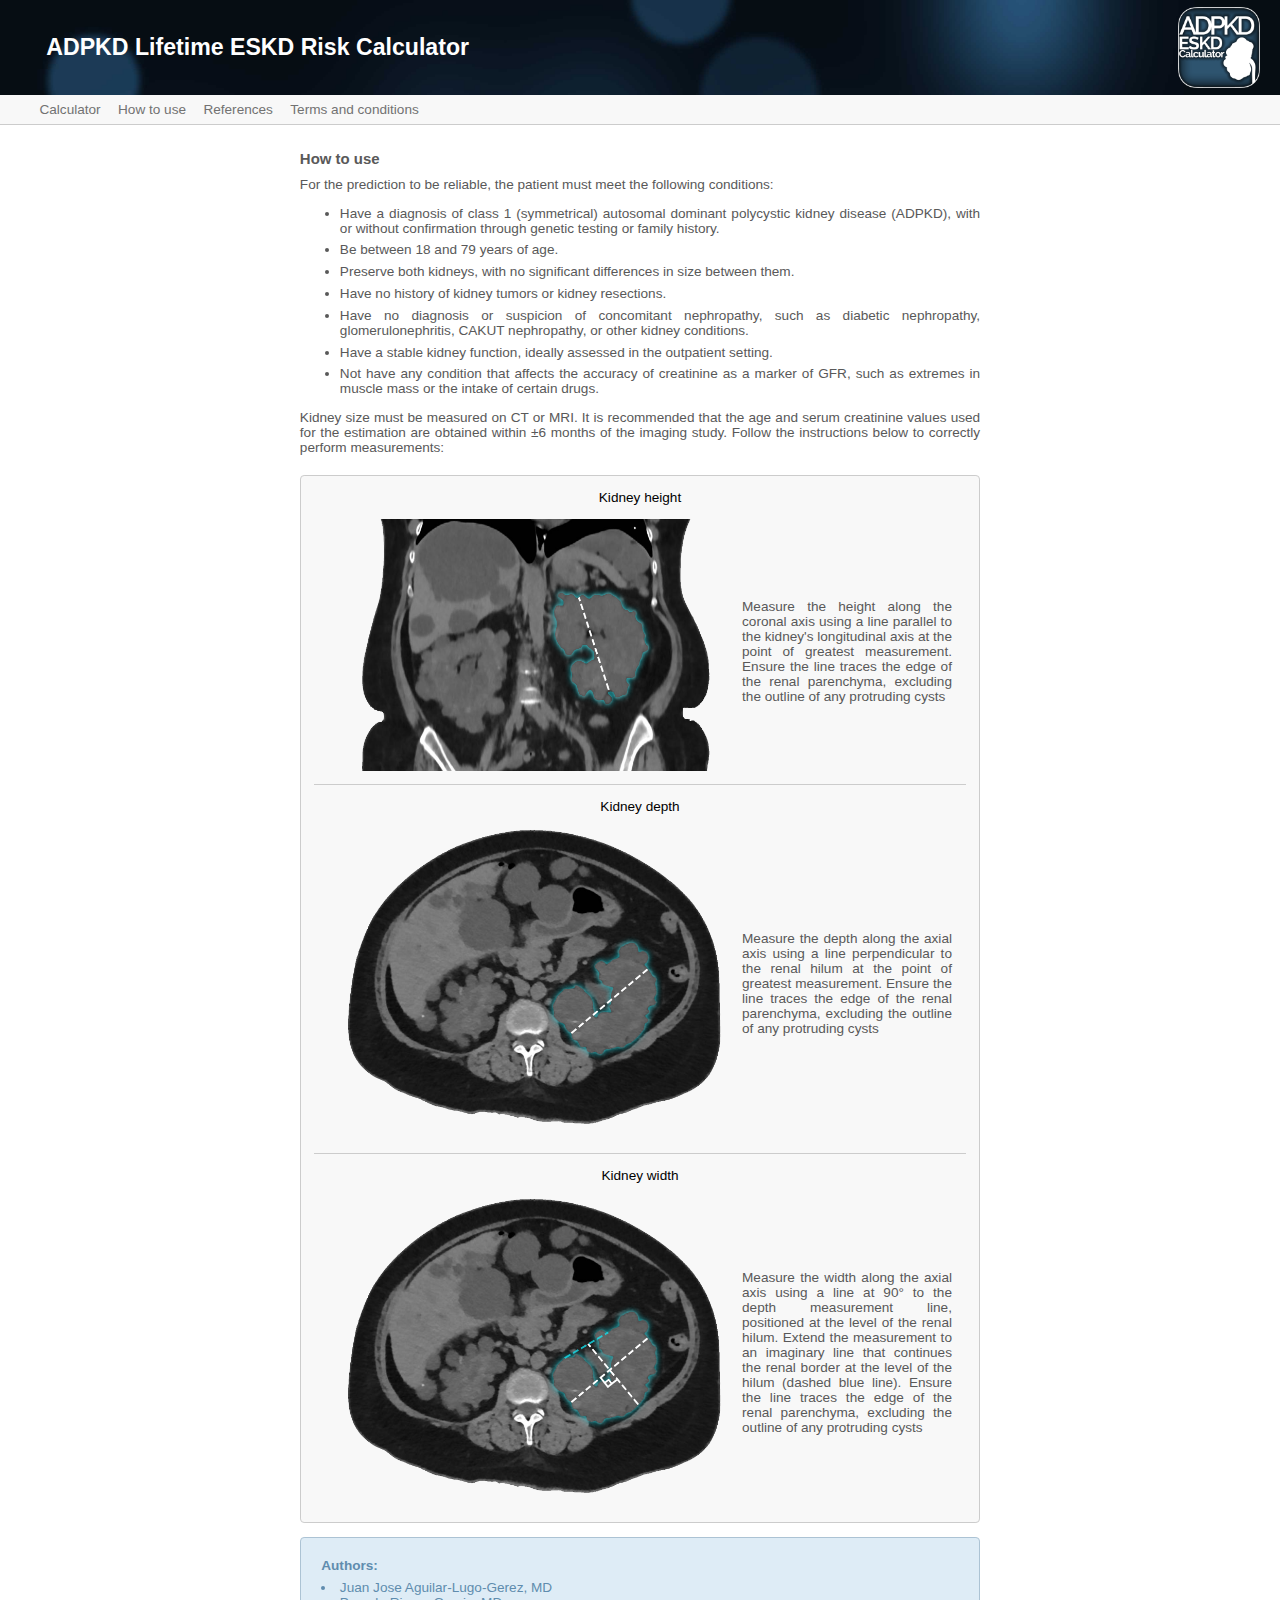
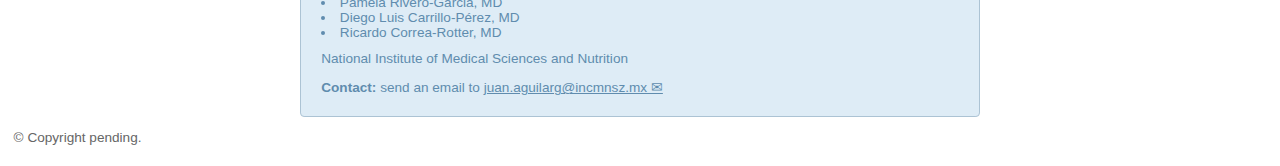
==== commit c5093bce: "a" ====
--- a/how_to_use.html
+++ b/how_to_use.html
@@ -91,6 +91,7 @@
 			<ui>
 				<li>Juan Jose Aguilar-Lugo-Gerez, MD</li>
 				<li>Pamela Rivero-Garcia, MD</li>
+				<li>Diego Luis Carrillo-P&eacute;rez, MD</li>
 				<li>Ricardo Correa-Rotter, MD</li>				
 			</ui>
 			<span class="footer_authors_institute">National Institute of Medical Sciences and Nutrition</span>
